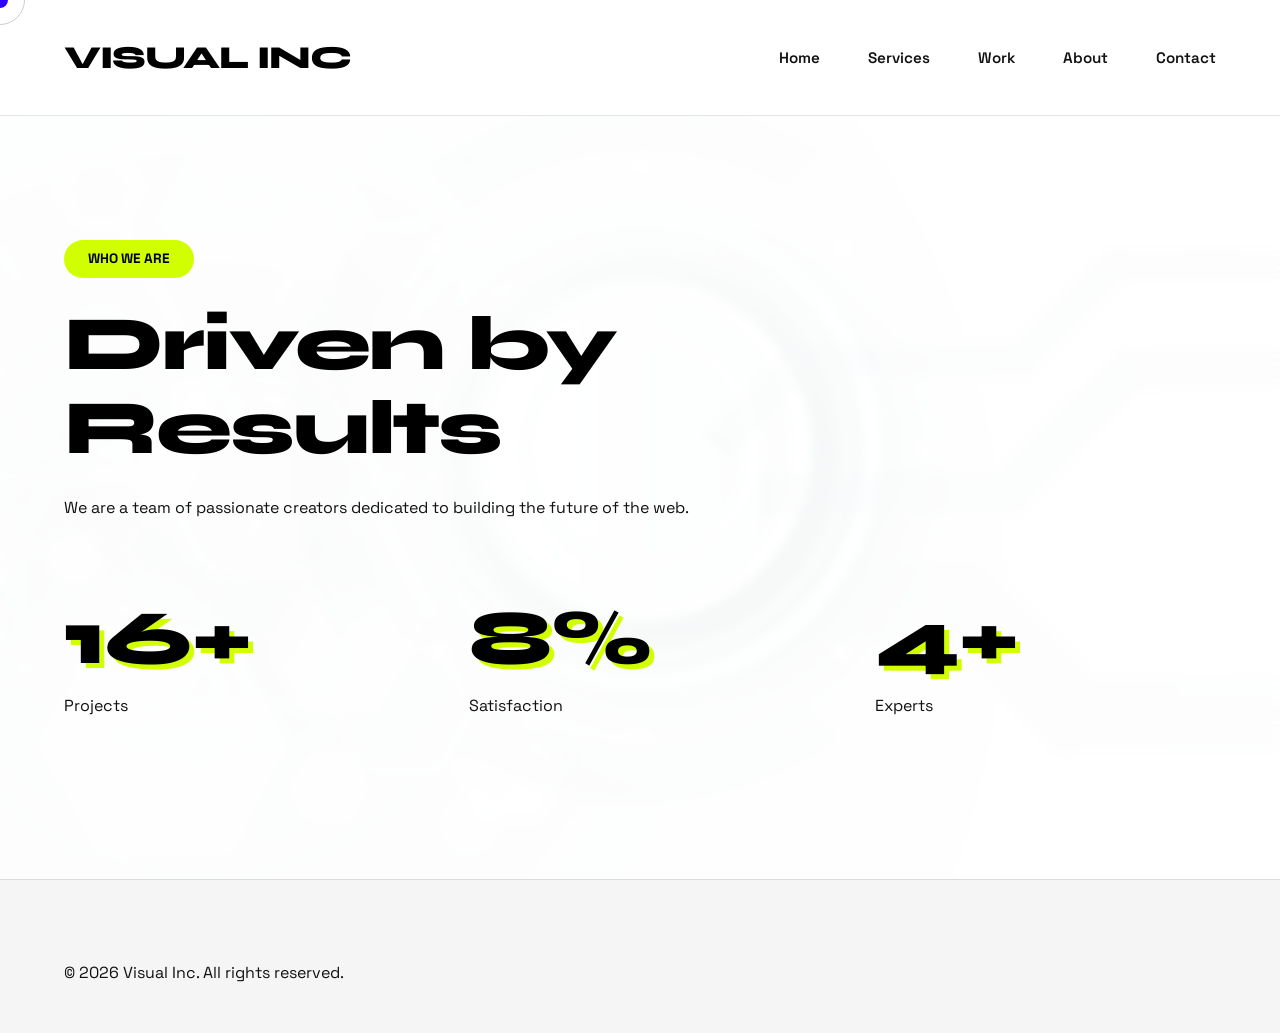
==== about.html @ 74adeb28 "Add initial HTML, CSS, and JavaScript files for the Visual Inc project" ====
<!DOCTYPE html>
<html lang="en">
<head>
    <meta charset="UTF-8">
    <meta name="viewport" content="width=device-width, initial-scale=1.0">
    <title>About - Visual Inc</title>
    <link rel="preconnect" href="https://fonts.googleapis.com">
    <link rel="preconnect" href="https://fonts.gstatic.com" crossorigin>
    <link href="https://fonts.googleapis.com/css2?family=Space+Grotesk:wght@300;400;500;600;700&family=Syne:wght@400;600;700;800&display=swap" rel="stylesheet">
    <link rel="stylesheet" href="style.css">
</head>
<body>
    <div id="bg-container"></div>
    <div class="cursor"></div>
    <div class="cursor-follower"></div>

    <nav>
        <a href="index.html" class="logo">VISUAL INC</a>
        <ul class="nav-menu">
            <li><a href="index.html">Home</a></li>
            <li><a href="services.html">Services</a></li>
            <li><a href="work.html">Work</a></li>
            <li><a href="about.html">About</a></li>
            <li><a href="contact.html">Contact</a></li>
        </ul>
        <div class="menu-toggle">
            <span></span>
            <span></span>
            <span></span>
        </div>
    </nav>

    <section class="stats" style="padding-top: 15rem; background: transparent;">
        <div class="section-header">
            <div class="section-label">WHO WE ARE</div>
            <h2>Driven by Results</h2>
            <p>We are a team of passionate creators dedicated to building the future of the web.</p>
        </div>
        <div class="stats-grid">
            <div class="stat-item">
                <div class="stat-number">200+</div>
                <div class="stat-label">Projects</div>
            </div>
            <div class="stat-item">
                <div class="stat-number">95%</div>
                <div class="stat-label">Satisfaction</div>
            </div>
            <div class="stat-item">
                <div class="stat-number">50+</div>
                <div class="stat-label">Experts</div>
            </div>
        </div>
    </section>

    <footer>
        <div class="footer-bottom">
            <p>&copy; 2026 Visual Inc. All rights reserved.</p>
        </div>
    </footer>

    <script src="script.js"></script>
</body>
</html>
---- style.css ----
:root {
    --neon-green: #D2FF00;
    --dark-bg: #ffffff;
    --card-bg: rgba(255, 255, 255, 0.8);
    --text-primary: #111111;
    --text-secondary: #444444;
    --border: rgba(0, 0, 0, 0.1);
}

* {
    margin: 0;
    padding: 0;
    box-sizing: border-box;
}

html {
    scroll-behavior: smooth;
}

body {
    font-family: 'Space Grotesk', sans-serif;
    background: var(--dark-bg);
    color: var(--text-primary);
    overflow-x: hidden;
    line-height: 1.6;
    cursor: none;
}

/* Dynamic Background */
#bg-container {
    position: fixed;
    top: 0;
    left: 0;
    width: 100%;
    height: 100%;
    z-index: -1;
    background-image: url('bg1.jpg');
    background-size: cover;
    background-position: center;
    transition: background-image 0.8s ease-in-out;
}

#bg-container::after {
    content: '';
    position: absolute;
    inset: 0;
    background: rgba(255, 255, 255, 0.85); /* White overlay for readability */
    backdrop-filter: blur(5px);
}

/* Custom Cursor */
.cursor {
    width: 20px;
    height: 20px;
    border: 2px solid #000;
    background: var(--neon-green);
    border-radius: 50%;
    position: fixed;
    pointer-events: none;
    z-index: 9999;
    transition: transform 0.1s ease;
    transform: translate(-50%, -50%);
    mix-blend-mode: difference;
}

.cursor-follower {
    width: 50px;
    height: 50px;
    border: 1px solid rgba(0, 0, 0, 0.2);
    border-radius: 50%;
    position: fixed;
    pointer-events: none;
    z-index: 9998;
    transition: all 0.3s ease;
    transform: translate(-50%, -50%);
}

/* Navigation */
nav {
    position: fixed;
    top: 0;
    width: 100%;
    padding: 2rem 5%;
    display: flex;
    justify-content: space-between;
    align-items: center;
    z-index: 1000;
    background: rgba(255, 255, 255, 0.9);
    backdrop-filter: blur(20px);
    border-bottom: 1px solid var(--border);
}

.logo {
    font-family: 'Syne', sans-serif;
    font-size: 2rem;
    font-weight: 800;
    color: #000;
    letter-spacing: -1px;
    text-decoration: none;
}

.nav-menu {
    display: flex;
    gap: 3rem;
    list-style: none;
}

.nav-menu a {
    color: var(--text-primary);
    text-decoration: none;
    font-weight: 600;
    font-size: 0.95rem;
    position: relative;
    transition: color 0.3s ease;
}

.nav-menu a:hover {
    color: #000;
    background: var(--neon-green);
    padding: 0 5px;
}

.menu-toggle {
    display: none;
    flex-direction: column;
    gap: 6px;
    cursor: pointer;
    z-index: 1001;
}

.menu-toggle span {
    width: 30px;
    height: 2px;
    background: #000;
    transition: all 0.3s ease;
}

/* Hero Section */
.hero {
    position: relative;
    height: 100vh;
    display: flex;
    align-items: center;
    justify-content: center;
    overflow: hidden;
}

.hero-content {
    position: relative;
    z-index: 10;
    text-align: center;
    padding: 0 5%;
    max-width: 1400px;
}

.hero-label {
    display: inline-block;
    padding: 0.5rem 1.5rem;
    background: #000;
    color: var(--neon-green);
    border-radius: 50px;
    font-size: 0.85rem;
    font-weight: 600;
    margin-bottom: 2rem;
    animation: fadeInDown 0.8s ease;
}

@keyframes fadeInDown {
    from { opacity: 0; transform: translateY(-30px); }
    to { opacity: 1; transform: translateY(0); }
}

.hero h1 {
    font-family: 'Syne', sans-serif;
    font-size: clamp(3rem, 10vw, 8rem);
    font-weight: 800;
    line-height: 1;
    margin-bottom: 1.5rem;
    letter-spacing: -3px;
    color: #000;
    animation: fadeInUp 0.8s ease 0.2s both;
}

@keyframes fadeInUp {
    from { opacity: 0; transform: translateY(40px); }
    to { opacity: 1; transform: translateY(0); }
}

.hero h1 .highlight {
    background: var(--neon-green);
    padding: 0 10px;
    color: #000;
    display: inline-block;
}

.hero p {
    font-size: clamp(1.1rem, 2vw, 1.5rem);
    color: var(--text-secondary);
    max-width: 700px;
    margin: 0 auto 3rem;
    animation: fadeInUp 0.8s ease 0.4s both;
}

.cta-group {
    display: flex;
    gap: 1.5rem;
    justify-content: center;
    flex-wrap: wrap;
    animation: fadeInUp 0.8s ease 0.6s both;
}

.btn {
    padding: 1.2rem 3rem;
    font-size: 1rem;
    font-weight: 600;
    text-decoration: none;
    border-radius: 50px;
    transition: all 0.3s ease;
    display: inline-block;
    border: 2px solid transparent;
}

.btn-primary {
    background: #000;
    color: var(--neon-green);
}

.btn-primary:hover {
    background: var(--neon-green);
    color: #000;
    transform: translateY(-3px);
    box-shadow: 0 15px 40px rgba(0, 0, 0, 0.1);
}

.btn-secondary {
    background: transparent;
    color: #000;
    border: 2px solid #000;
}

.btn-secondary:hover {
    background: #000;
    color: #fff;
    transform: translateY(-3px);
}

/* Sections General */
section {
    padding: 10rem 5%;
    position: relative;
}

.section-header {
    max-width: 800px;
    margin-bottom: 5rem;
}

.section-label {
    display: inline-block;
    padding: 0.5rem 1.5rem;
    background: var(--neon-green);
    color: #000;
    border-radius: 50px;
    font-size: 0.85rem;
    font-weight: 700;
    margin-bottom: 1.5rem;
}

.section-header h2 {
    font-family: 'Syne', sans-serif;
    font-size: clamp(2.5rem, 6vw, 5rem);
    font-weight: 800;
    line-height: 1.1;
    margin-bottom: 1.5rem;
    letter-spacing: -2px;
    color: #000;
}

/* Services Grid */
.services-grid {
    display: grid;
    grid-template-columns: repeat(auto-fit, minmax(350px, 1fr));
    gap: 2rem;
}

.service-card {
    background: #fff;
    border: 1px solid rgba(0,0,0,0.05);
    border-radius: 30px;
    padding: 3rem;
    transition: all 0.4s ease;
    box-shadow: 0 10px 30px rgba(0,0,0,0.05);
}

.service-card:hover {
    transform: translateY(-10px);
    border-color: #000;
    box-shadow: 10px 10px 0 var(--neon-green);
}

.service-number {
    font-family: 'Syne', sans-serif;
    font-size: 1.5rem;
    font-weight: 800;
    color: #000;
    background: var(--neon-green);
    display: inline-block;
    padding: 0 10px;
    margin-bottom: 1.5rem;
}

/* Portfolio */
.portfolio-grid {
    display: grid;
    grid-template-columns: repeat(auto-fit, minmax(450px, 1fr));
    gap: 2rem;
}

.portfolio-item {
    position: relative;
    height: 500px;
    border-radius: 30px;
    overflow: hidden;
    cursor: pointer;
}

.portfolio-item img {
    width: 100%;
    height: 100%;
    object-fit: cover;
    transition: transform 0.6s ease;
}

.portfolio-item:hover img {
    transform: scale(1.1);
}

.portfolio-overlay {
    position: absolute;
    inset: 0;
    background: linear-gradient(to top, rgba(0, 0, 0, 0.9) 0%, transparent 60%);
    padding: 3rem;
    display: flex;
    flex-direction: column;
    justify-content: flex-end;
    opacity: 0;
    transition: opacity 0.4s ease;
    color: #fff;
}

.portfolio-item:hover .portfolio-overlay {
    opacity: 1;
}

.portfolio-category {
    color: var(--neon-green);
    font-weight: 700;
    text-transform: uppercase;
    letter-spacing: 1px;
}

/* Stats */
.stats-grid {
    display: grid;
    grid-template-columns: repeat(auto-fit, minmax(250px, 1fr));
    gap: 4rem;
    max-width: 1200px;
    margin: 0 auto;
}

.stat-number {
    font-family: 'Syne', sans-serif;
    font-size: clamp(3rem, 6vw, 5rem);
    font-weight: 800;
    color: #000;
    text-shadow: 5px 5px 0 var(--neon-green);
    line-height: 1;
    margin-bottom: 1rem;
}

/* Footer */
footer {
    padding: 5rem 5% 3rem;
    background: #f5f5f5;
    border-top: 1px solid rgba(0,0,0,0.1);
}

.footer-brand h3 {
    font-family: 'Syne', sans-serif;
    font-size: 2rem;
    font-weight: 800;
    color: #000;
    margin-bottom: 1rem;
}

.social-links a {
    width: 45px;
    height: 45px;
    border: 1px solid rgba(0,0,0,0.1);
    border-radius: 50%;
    display: flex;
    align-items: center;
    justify-content: center;
    color: #000;
    text-decoration: none;
    transition: all 0.3s ease;
}

.social-links a:hover {
    background: #000;
    color: var(--neon-green);
    transform: translateY(-3px);
}

/* Responsive */
@media (max-width: 968px) {
    .nav-menu {
        position: fixed;
        top: 0;
        right: -100%;
        width: 300px;
        height: 100vh;
        background: #fff;
        flex-direction: column;
        padding: 8rem 3rem;
        gap: 2rem;
        transition: right 0.4s ease;
        border-left: 1px solid rgba(0,0,0,0.1);
    }
    .nav-menu.active { right: 0; }
    .menu-toggle { display: flex; }
    .cursor, .cursor-follower { display: none; }
    body { cursor: auto; }
}
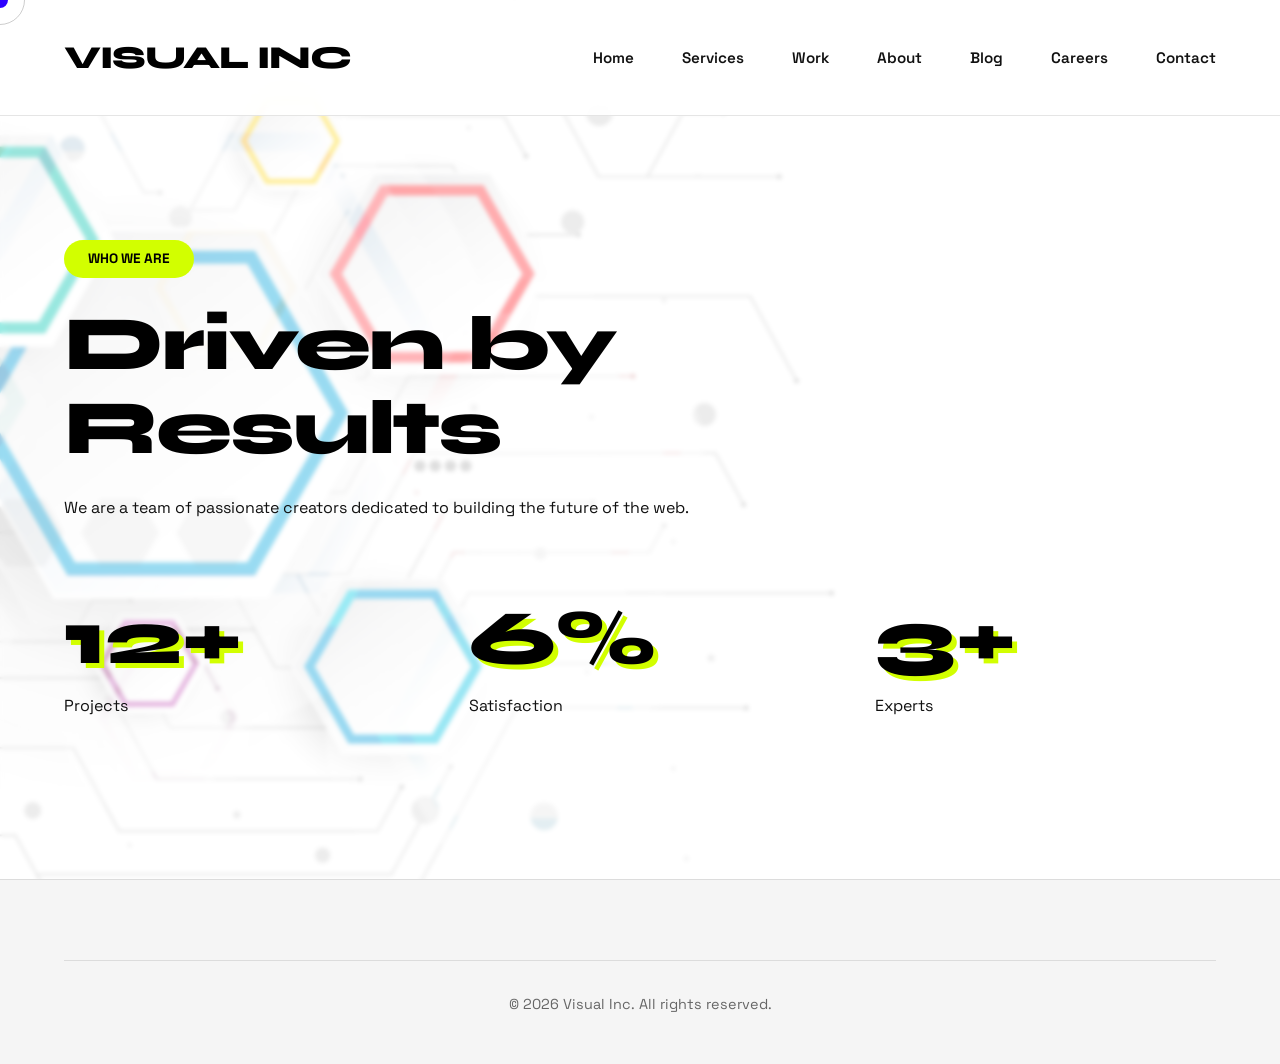
==== commit d703176a: "pages" ====
--- a/about.html
+++ b/about.html
@@ -21,6 +21,8 @@
             <li><a href="services.html">Services</a></li>
             <li><a href="work.html">Work</a></li>
             <li><a href="about.html">About</a></li>
+            <li><a href="blog.html">Blog</a></li>
+            <li><a href="careers.html">Careers</a></li>
             <li><a href="contact.html">Contact</a></li>
         </ul>
         <div class="menu-toggle">
--- a/style.css
+++ b/style.css
@@ -34,7 +34,7 @@
     width: 100%;
     height: 100%;
     z-index: -1;
-    background-image: url('bg1.jpg');
+    background-image: url('bg.jpg');
     background-size: cover;
     background-position: center;
     transition: background-image 0.8s ease-in-out;
@@ -44,8 +44,8 @@
     content: '';
     position: absolute;
     inset: 0;
-    background: rgba(255, 255, 255, 0.85); /* White overlay for readability */
-    backdrop-filter: blur(5px);
+    background: rgba(255, 255, 255, 0.6); /* Reduced opacity for better background visibility */
+    backdrop-filter: blur(2px);
 }
 
 /* Custom Cursor */
@@ -385,6 +385,13 @@
     border-top: 1px solid rgba(0,0,0,0.1);
 }
 
+.footer-content {
+    display: grid;
+    grid-template-columns: 2fr 1fr 1fr 1fr;
+    gap: 3rem;
+    margin-bottom: 3rem;
+}
+
 .footer-brand h3 {
     font-family: 'Syne', sans-serif;
     font-size: 2rem;
@@ -412,8 +419,64 @@
     transform: translateY(-3px);
 }
 
+.footer-section h4 {
+    font-family: 'Syne', sans-serif;
+    font-size: 1.2rem;
+    font-weight: 700;
+    color: #000;
+    margin-bottom: 1rem;
+}
+
+.footer-links {
+    list-style: none;
+}
+
+.footer-links li {
+    margin-bottom: 0.5rem;
+}
+
+.footer-links a {
+    color: #666;
+    text-decoration: none;
+    transition: color 0.3s ease;
+}
+
+.footer-links a:hover {
+    color: #000;
+}
+
+.footer-bottom {
+    border-top: 1px solid rgba(0,0,0,0.1);
+    padding-top: 2rem;
+    text-align: center;
+}
+
+.footer-bottom p {
+    color: #666;
+    font-size: 0.9rem;
+}
+
 /* Responsive */
+@media (max-width: 1200px) {
+    .hero h1 {
+        font-size: clamp(2.5rem, 8vw, 6rem);
+    }
+    .services-grid, .portfolio-grid {
+        grid-template-columns: repeat(auto-fit, minmax(300px, 1fr));
+        gap: 1.5rem;
+    }
+    .portfolio-item {
+        height: 400px;
+    }
+}
+
 @media (max-width: 968px) {
+    nav {
+        padding: 1.5rem 5%;
+    }
+    .logo {
+        font-size: 1.5rem;
+    }
     .nav-menu {
         position: fixed;
         top: 0;
@@ -431,4 +494,133 @@
     .menu-toggle { display: flex; }
     .cursor, .cursor-follower { display: none; }
     body { cursor: auto; }
+    section {
+        padding: 5rem 5%;
+    }
+    .hero {
+        height: 90vh;
+    }
+    .hero-content {
+        padding: 0 2%;
+    }
+    .hero h1 {
+        font-size: clamp(2rem, 12vw, 4rem);
+        margin-bottom: 1rem;
+    }
+    .hero p {
+        font-size: clamp(1rem, 4vw, 1.2rem);
+        margin-bottom: 2rem;
+    }
+    .cta-group {
+        flex-direction: column;
+        align-items: center;
+    }
+    .btn {
+        padding: 1rem 2rem;
+        font-size: 0.9rem;
+    }
+    .section-header {
+        margin-bottom: 3rem;
+    }
+    .section-header h2 {
+        font-size: clamp(2rem, 8vw, 3.5rem);
+    }
+    .services-grid {
+        grid-template-columns: 1fr;
+        gap: 1rem;
+    }
+    .service-card {
+        padding: 2rem;
+    }
+    .portfolio-grid {
+        grid-template-columns: 1fr;
+        gap: 1rem;
+    }
+    .portfolio-item {
+        height: 300px;
+    }
+    .stats-grid {
+        grid-template-columns: repeat(2, 1fr);
+        gap: 2rem;
+    }
+    .stat-number {
+        font-size: clamp(2rem, 8vw, 3rem);
+    }
+    footer {
+        padding: 3rem 5% 2rem;
+    }
+    .footer-content {
+        grid-template-columns: 1fr;
+        gap: 2rem;
+    }
+}
+
+@media (max-width: 576px) {
+    nav {
+        padding: 1rem 5%;
+    }
+    .logo {
+        font-size: 1.2rem;
+    }
+    .hero {
+        height: 80vh;
+    }
+    .hero-label {
+        font-size: 0.75rem;
+        padding: 0.4rem 1rem;
+        margin-bottom: 1.5rem;
+    }
+    .hero h1 {
+        font-size: clamp(1.8rem, 14vw, 3rem);
+        letter-spacing: -2px;
+    }
+    .hero p {
+        font-size: clamp(0.9rem, 5vw, 1rem);
+        margin-bottom: 1.5rem;
+    }
+    .btn {
+        padding: 0.8rem 1.5rem;
+        font-size: 0.85rem;
+    }
+    section {
+        padding: 3rem 5%;
+    }
+    .section-label {
+        font-size: 0.8rem;
+        padding: 0.4rem 1rem;
+    }
+    .section-header h2 {
+        font-size: clamp(1.8rem, 10vw, 2.5rem);
+        margin-bottom: 1rem;
+    }
+    .service-card {
+        padding: 1.5rem;
+    }
+    .service-number {
+        font-size: 1.2rem;
+        padding: 0 8px;
+    }
+    .portfolio-item {
+        height: 250px;
+    }
+    .portfolio-overlay {
+        padding: 2rem;
+    }
+    .stats-grid {
+        grid-template-columns: 1fr;
+        gap: 1.5rem;
+    }
+    .stat-number {
+        font-size: clamp(2.5rem, 12vw, 3.5rem);
+    }
+    .cta-section h2 {
+        font-size: clamp(2rem, 10vw, 3rem);
+    }
+    .footer-brand h3 {
+        font-size: 1.5rem;
+    }
+    .social-links a {
+        width: 40px;
+        height: 40px;
+    }
 }
